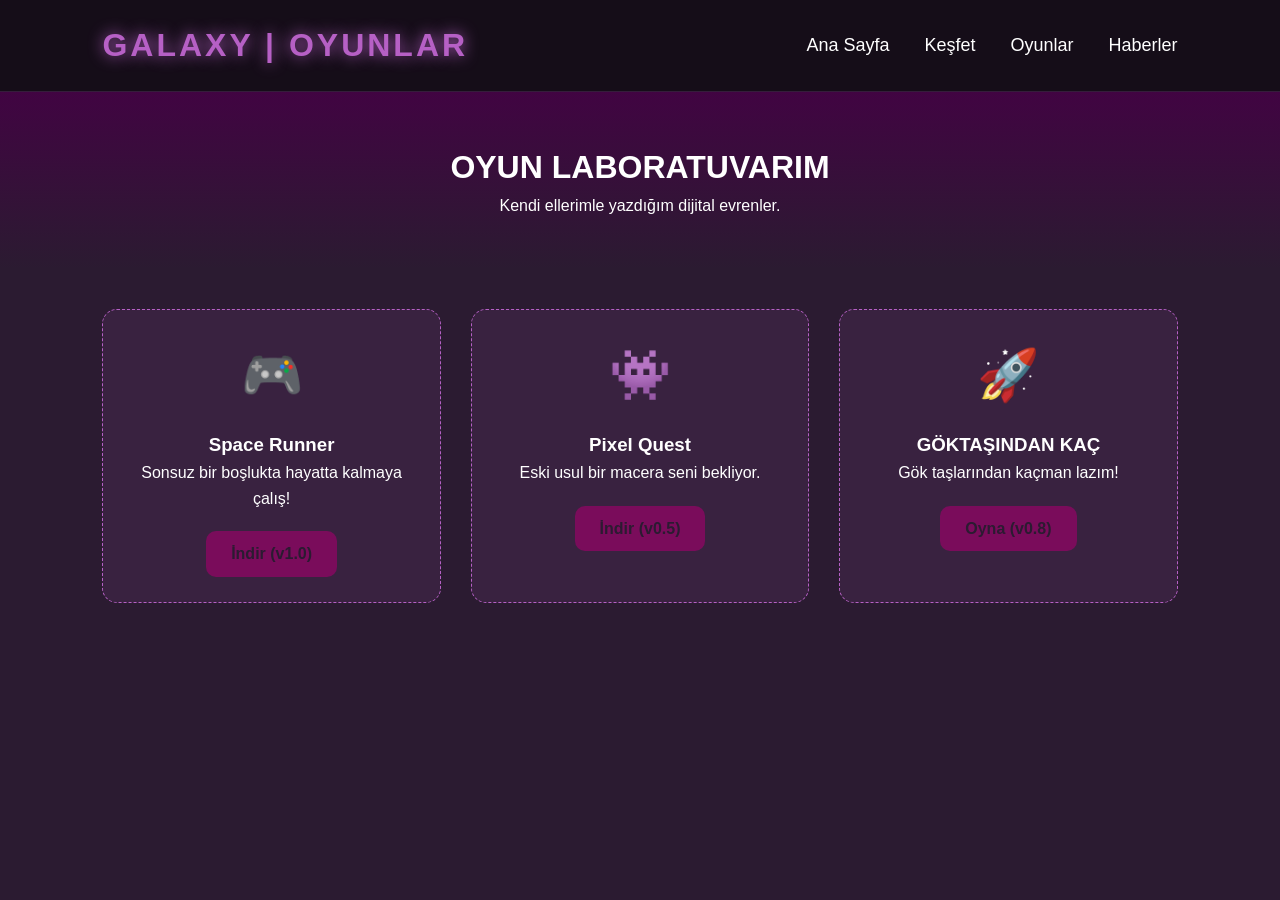
==== oyunlar.html @ 8f137f6d "Add files via upload" ====
<!DOCTYPE html>
<html lang="tr">
<head>
    <meta charset="UTF-8">
    <title>GALAXY | Oyunlarım</title>
    <link rel="stylesheet" href="galaxy.css">
</head>
<body>

    <nav class="navbar">
        <div class="logo">GALAXY | OYUNLAR</div>
        <ul class="nav-links">
            <li><a href="anasayfa.html">Ana Sayfa</a></li>
            <li><a href="kesfet.html">Keşfet</a></li>
            <li><a href="oyunlar.html">Oyunlar</a></li>
            <li><a href="haberler.html">Haberler</a></li>
        </ul>
    </nav>

    <header class="hero-small">
        <h1>OYUN LABORATUVARIM</h1>
        <p>Kendi ellerimle yazdığım dijital evrenler.</p>
    </header>

    <section class="game-grid">
        <div class="game-card">
            <div class="game-img">🎮</div> <h3>Space Runner</h3>
            <p>Sonsuz bir boşlukta hayatta kalmaya çalış!</p>
            <a href="#" class="download-btn">İndir (v1.0)</a>
        </div>

        <div class="game-card">
            <div class="game-img">👾</div>
            <h3>Pixel Quest</h3>
            <p>Eski usul bir macera seni bekliyor.</p>
            <a href="#" class="download-btn">İndir (v0.5)</a>
        </div>
        <div class="game-card">
            <div class="game-img">🚀</div>
            <h3>GÖKTAŞINDAN KAÇ</h3>
            <p>Gök taşlarından kaçman lazım!</p>
            <a href="goktasi.html" class="download-btn">Oyna (v0.8)</a>
        </div>
    </section>

</body>
</html>
---- galaxy.css ----
* {
    margin: 0;
    padding: 0;
    box-sizing: border-box;
    font-family: 'Segoe UI', Tahoma, Geneva, Verdana, sans-serif;
}

body {
    background-color: #2b1b31;
    color: #ffffff;
    line-height: 1.6;
}

.navbar {
    display: flex;
    justify-content: space-between;
    align-items: center;
    padding: 20px 8%;
    background: rgba(0,0,0,0.5);
    border-bottom: 1px solid rgba(182, 96, 197, 0.2);
}
.logo {
    font-size: 32px;
    font-weight: bold;
    color: #b660c5;
    letter-spacing: 3px;
    text-shadow: 0 0 15px #b660c5;

}
.nav-links {
    display: flex;
    list-style: none;
}
.nav-links li {
    margin-left: 35px;
}
.nav-links a {
    color: #ffffff; /* Menü yazılarını parlak beyaz yaptık! */
    text-decoration: none; /* Alt çizgiyi kaldırdık */
    font-size: 18px;
    font-weight: 500;
    transition: 0.3s;
}
.nav-links a:hover {
    color: #b660c5;
}
/* 3. Hero Bölümü (Sonsuzluğa Adım At) - Kutu Kaldırıldı */
.hero {
    height: 60vh; /* Yükseklik */
    display: flex;
    flex-direction: column;
    justify-content: center;
    align-items: center;
    text-align: center;
    /* Koyu kutuyu kaldırdık, direkt arka plana geçiş verdik */
    background: linear-gradient(to bottom, transparent, #410442); 
    padding: 0 20px;
}

.hero h1 {
    font-size: 70px; /* Dev gibi başlık */
    color: #ffffff; /* Başlık parlak beyaz */
    text-transform: uppercase; /* Tümünü büyük harf yap */
    letter-spacing: 8px; /* Harf arasını aç */
    margin-bottom: 25px;
    text-shadow: 0 0 20px rgba(182, 96, 197, 0.8); /* Başlığa parlama efekti */
}

.hero p {
    font-size: 20px;
    color: rgba(255, 255, 255, 0.8); /* Alt yazı hafif sönük beyaz */
    max-width: 600px;
    margin-bottom: 30px;
}

/* 4. Buton (Keşfe Başla) - Tamamen Yenilendi */
.cta-btn {
    background-color: #b660c5; /* Parlak mor arka plan */
    color: #ffffff; /* Beyaz yazı */
    border: none; /* Kenarlık yok */
    padding: 18px 45px; /* Büyük ve şık */
    font-size: 20px;
    font-weight: bold;
    border-radius: 50px; /* Tam yuvarlak köşeler */
    cursor: pointer;
    transition: 0.3s ease-in-out; /* Yumuşak geçiş */
    box-shadow: 0 6px 20px rgba(182, 96, 197, 0.4); /* Hafif gölge */
    margin-top: 15px;
}

.cta-btn:hover {
    background-color: #d182df; /* Üstüne gelince daha parlak lila */
    transform: translateY(-4px) scale(1.05); /* Yukarı zıpla ve büyü */
    box-shadow: 0 10px 30px rgba(182, 96, 197, 0.7); /* Güçlü parlama */
}

/* 5. Kartlar - Sağdaki Kutular */
.cards-container {
    display: flex;
    justify-content: center;
    gap: 30px;
    padding: 50px 8%;
    flex-wrap: wrap; /* Mobilde alt alta geçsin */
}

.card {
    background: rgba(142, 29, 138, 0.2); /* Saydam koyu mor */
    border: 1px solid rgba(182, 96, 197, 0.3);
    padding: 35px;
    border-radius: 20px; /* Yumuşak köşeler */
    width: 320px;
    text-align: center;
    transition: 0.3s ease;
}

.card:hover {
    background: rgba(182, 96, 197, 0.3); /* Üstüne gelince aydınlan */
    transform: translateY(-10px); /* Yukarı kalk */
    box-shadow: 0 10px 20px rgba(0, 0, 0, 0.4);
}

.card h3 {
    font-size: 24px;
    color: #b660c5; /* Kart başlıkları lila */
    margin-bottom: 15px;
    text-transform: uppercase;
}

.card p {
    color: rgba(255, 255, 255, 0.8); /* Kart yazıları beyaz */
    font-size: 16px;
}

.hero-small {
    padding: 50px 20px;
    text-align: center;
    background: linear-gradient(to bottom, #410442, #2b1b31);
}

.game-grid {
    display: grid;
    grid-template-columns: repeat(auto-fit, minmax(280px, 1fr));
    gap: 30px;
    padding: 40px 8%;
}

.game-card {
    background: rgba(182, 96, 197, 0.1);
    border:1px dashed #b660c5;
    padding: 25px;
    border-radius: 15px;
    text-align: center;
    transition: 0.4s;
}
.game-card:hover {
    border-style: solid;
    background: rgba(182, 96, 197, 0.2);
    transform: scale(1.03);
}

.game-img {
    font-size: 50px;
    margin-bottom: 15px;
}

.download-btn {
    display: inline-block;
    margin-top: 20px;
    padding: 10px 25px;
    background-color: #7a0c5b; /* İndir butonu canlı bir renk olsun */
    color: #2b1b31;
    text-decoration: none;
    font-weight: bold;
    border-radius: 10px;
    transition: 0.3s;
}
.download-btn:hover {
    background-color: #5b0751;
    box-shadow: 0 0 15px #42012a;
}

.news-grid {
    display: grid;
    grid-template-columns: repeat(auto-fit, minmax(280px, 1fr));
    gap: 30px;
    padding: 40px 8%;
}

.news-card {
    background: rgba(182, 96, 197, 0.1);
    border:1px dashed #b660c5;
    padding: 25px;
    border-radius: 15px;
    text-align: center;
    transition: 0.4s;
}
.news-card:hover {
    border-style: solid;
    background: rgba(182, 96, 197, 0.2);
    transform: scale(1.03);
}

.news-img {
    font-size: 50px;
    margin-bottom: 15px;
}
/* ===========================================
   KEŞFET (EXPLORE HUB) SAYFASI ÖZEL STİLLERİ
   =========================================== */

/* Sayfa Başlığı ve Açıklama Alanı */
.explore-hub {
    padding: 80px 5% 40px 5%;
    text-align: center;
    min-height: 80vh;
}

.explore-hub h2 {
    font-size: 3rem;
    color: #b660c5;
    text-shadow: 0 0 15px rgba(182, 96, 197, 0.7);
    margin-bottom: 10px;
    letter-spacing: 3px;
}

/* Kartların Dizildiği Kutu */
.hub-container {
    display: grid;
    grid-template-columns: repeat(auto-fit, minmax(280px, 1fr));
    gap: 30px;
    margin-top: 50px;
    padding: 20px;
}

/* Ana Kart Tasarımı */
.hub-card {
    background: rgba(182, 96, 197, 0.05); /* Çok hafif şeffaf mor */
    border: 1px solid rgba(182, 96, 197, 0.2);
    padding: 40px 25px;
    border-radius: 25px;
    text-decoration: none;
    color: white;
    transition: all 0.4s cubic-bezier(0.175, 0.885, 0.32, 1.275);
    display: flex;
    flex-direction: column;
    align-items: center;
    backdrop-filter: blur(5px);
}

/* Fareyle Üzerine Gelince (Hover) */
.hub-card:hover {
    background: rgba(182, 96, 197, 0.15);
    transform: translateY(-12px) scale(1.02);
    border-color: #00ffcc; /* Turkuaz parlama */
    box-shadow: 0 15px 30px rgba(0, 0, 0, 0.5), 0 0 20px rgba(0, 255, 204, 0.2);
}

/* İkonlar */
.hub-icon {
    font-size: 55px;
    margin-bottom: 20px;
    filter: drop-shadow(0 0 10px rgba(182, 96, 197, 0.5));
}

.hub-card h3 {
    font-size: 1.5rem;
    margin-bottom: 12px;
    color: #fff;
}

.hub-card p {
    font-size: 0.95rem;
    color: #ccc;
    line-height: 1.5;
}

/* Kilitli/Yakında Kartı Stili */
.locked {
    position: relative;
    opacity: 0.5;
    cursor: not-allowed;
    border-style: dashed;
}

.locked:hover {
    transform: none; /* Kilitli kart zıplamasın */
    border-color: #ff0055;
}

.badge {
    background: #ff0055;
    color: white;
    font-size: 11px;
    font-weight: bold;
    padding: 5px 12px;
    border-radius: 50px;
    margin-top: 15px;
    text-transform: uppercase;
    box-shadow: 0 0 10px rgba(255, 0, 85, 0.4);
}
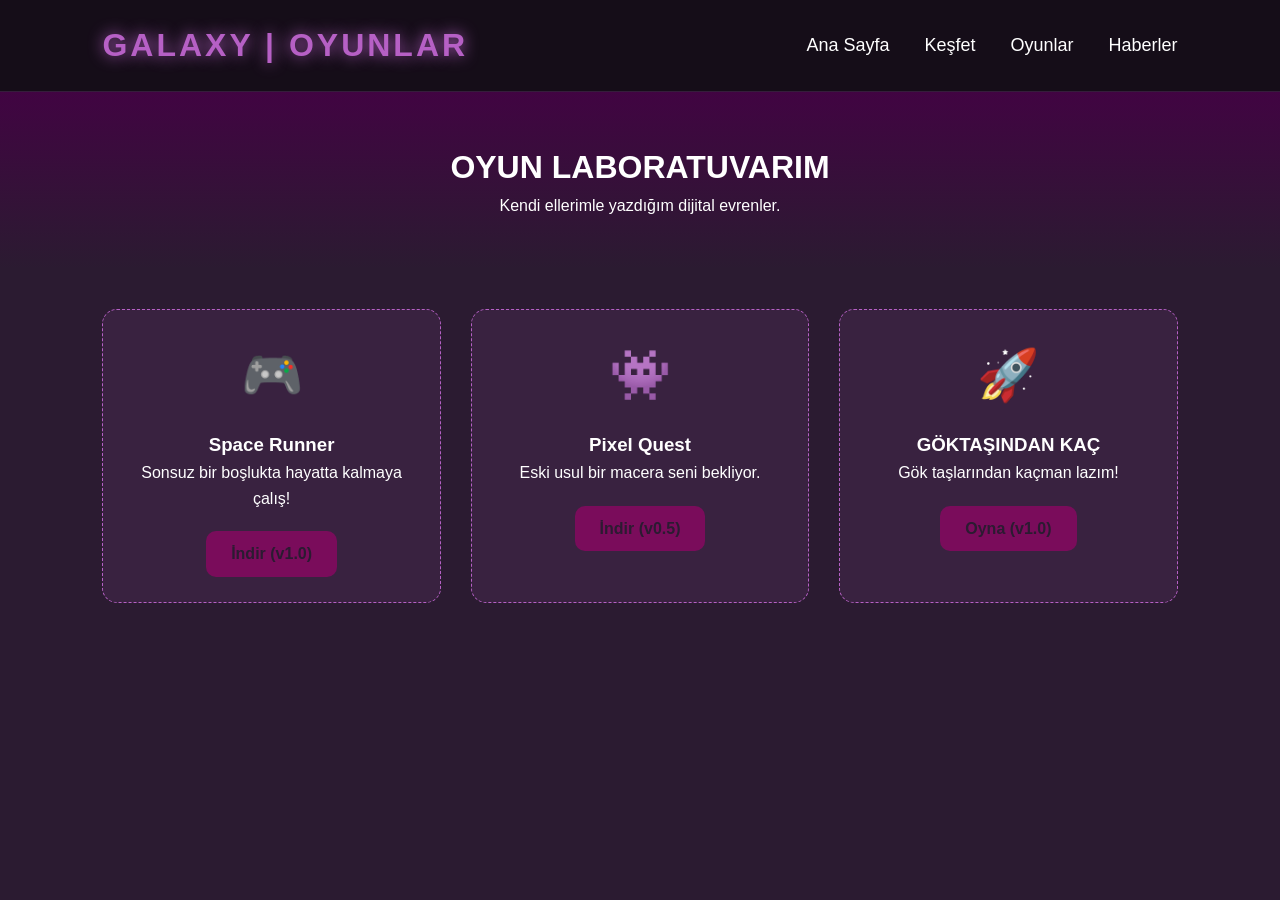
==== commit da4c1ff5: "Update oyunlar.html" ====
--- a/oyunlar.html
+++ b/oyunlar.html
@@ -39,9 +39,9 @@
             <div class="game-img">🚀</div>
             <h3>GÖKTAŞINDAN KAÇ</h3>
             <p>Gök taşlarından kaçman lazım!</p>
-            <a href="goktasi.html" class="download-btn">Oyna (v0.8)</a>
+            <a href="goktasi.html" class="download-btn">Oyna (v1.0)</a>
         </div>
     </section>
 
 </body>
-</html>+</html>
